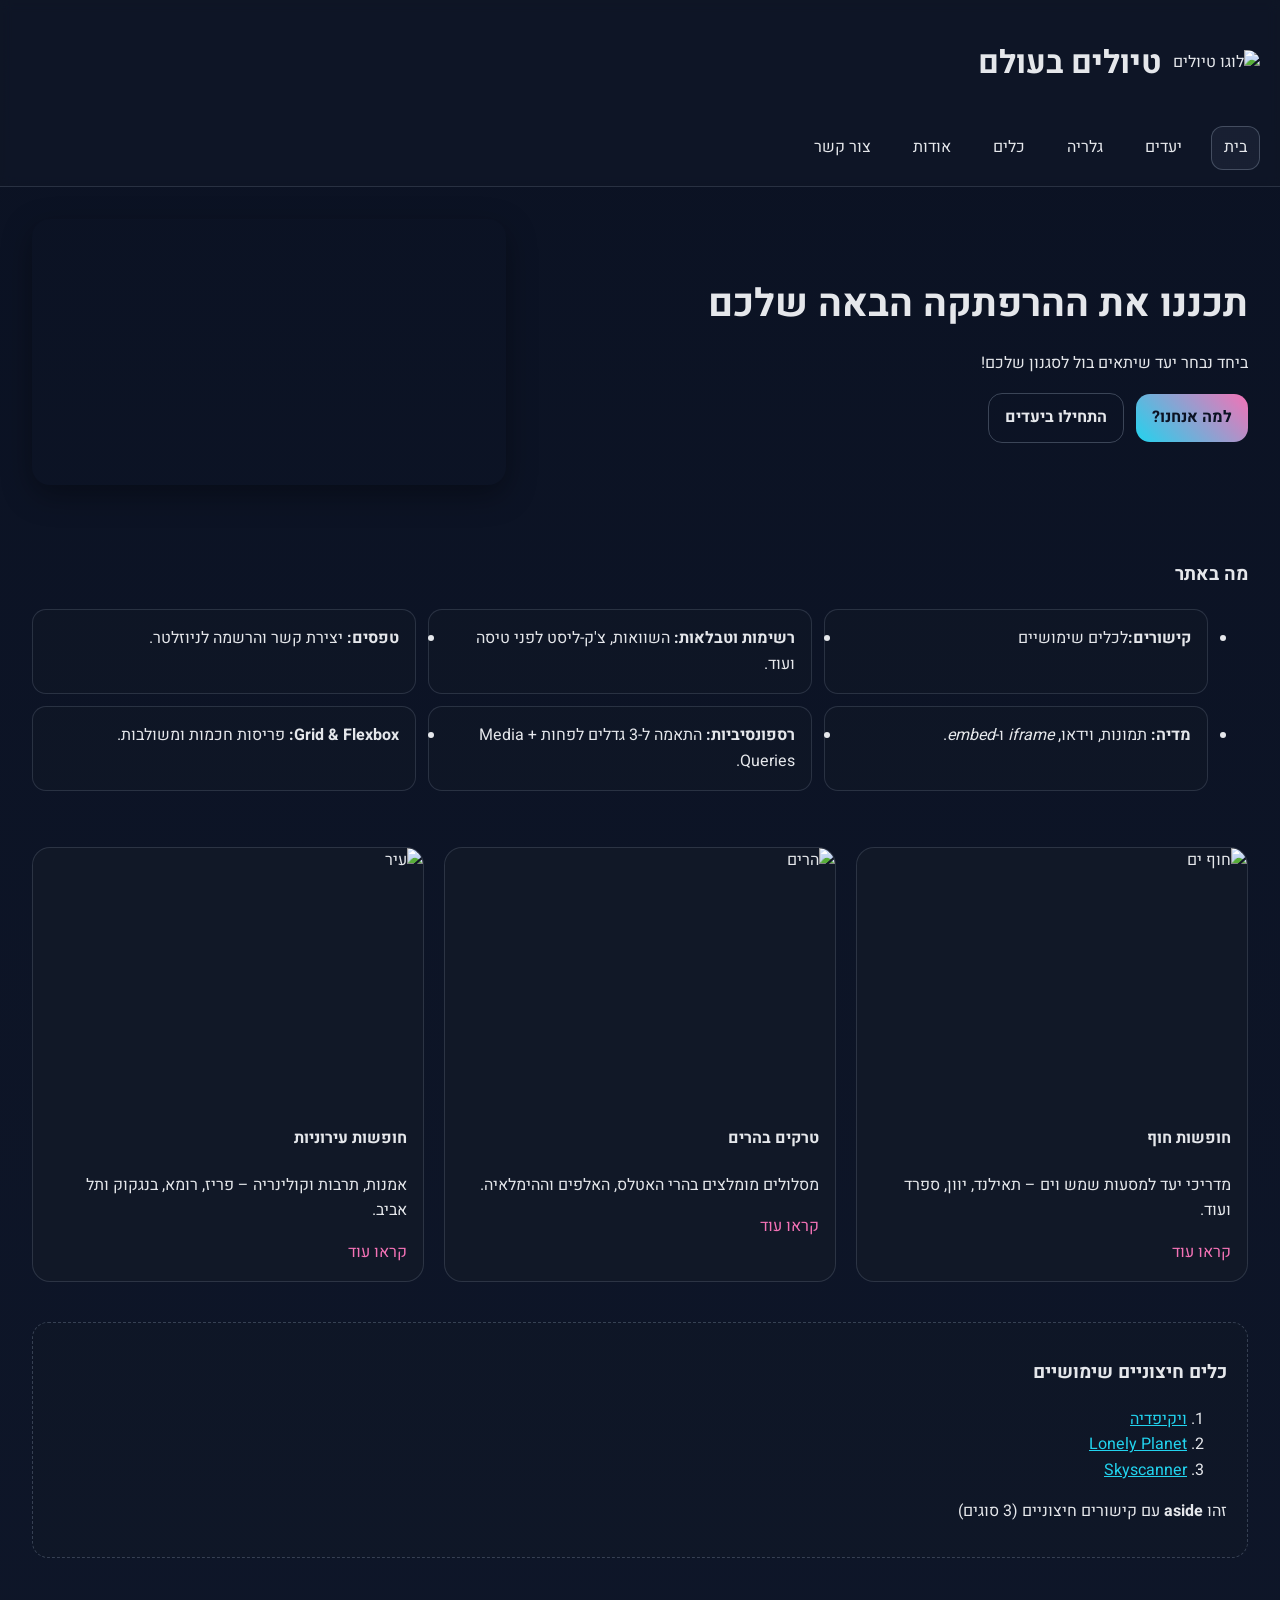
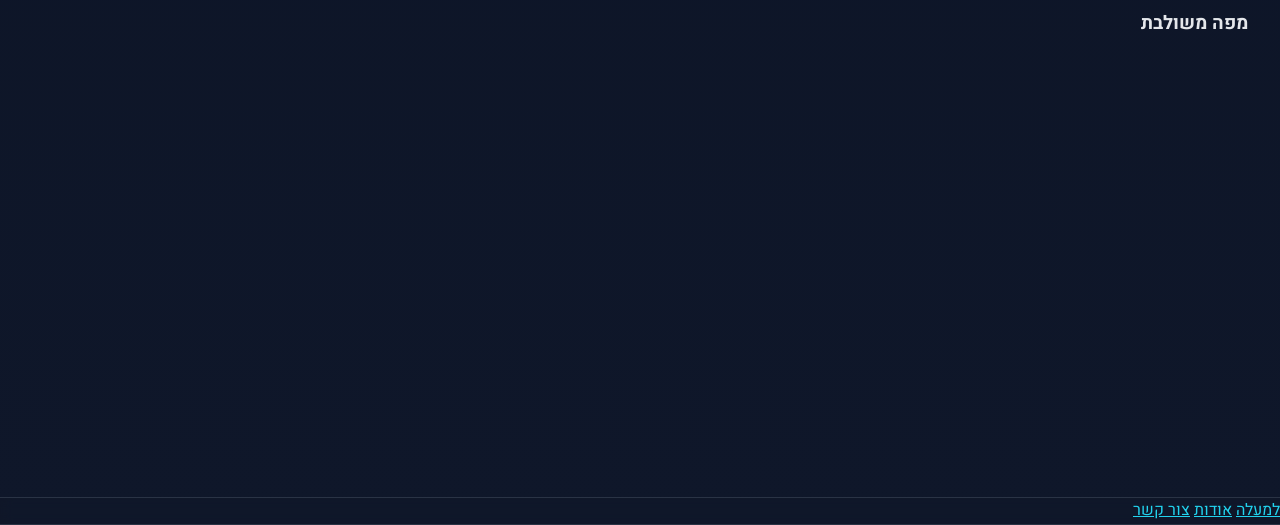
==== index.html @ 6a308fdc "Initial commit" ====
<!doctype html>
<html lang="he" dir="rtl">
<head>
  <meta charset="utf-8" />
  <meta name="viewport" content="width=device-width, initial-scale=1" />
  <title>טיולים בעולם – דף הבית</title>
  <link rel="preconnect" href="https://fonts.googleapis.com">
  <link rel="preconnect" href="https://fonts.gstatic.com" crossorigin>
  <link href="https://fonts.googleapis.com/css2?family=Heebo:wght@300;400;600;800&display=swap" rel="stylesheet">
  <link rel="stylesheet" href="styles.css" />
</head>
<body>
  <header class="site-header">
    <div class="branding">
      <img src="https://picsum.photos/seed/travel/60/60" alt="לוגו טיולים" class="logo">
      <h1>טיולים בעולם</h1>
    </div>
    <nav class="navbar" aria-label="ניווט ראשי">
      <a href="index.html" class="active">בית</a>
      <a href="destinations.html">יעדים</a>
      <a href="gallery.html">גלריה</a>
      <a href="tools.html">כלים</a>
      <a href="about.html">אודות</a>
      <a href="contact.html">צור קשר</a>
    </nav>
  </header>

  <main>
    <section class="hero">
      <div class="hero-content">
        <h2>תכננו את ההרפתקה הבאה שלכם</h2>
        <p>ביחד נבחר יעד שיתאים בול לסגנון שלכם! </p>
        <a class="btn" href="#why-us">למה אנחנו?</a>
        <a class="btn btn-alt" href="destinations.html">התחילו ביעדים</a>
      </div>
      <div class="hero-media">
       <iframe class="yt"
        src="https://www.youtube.com/embed/nEu50aThOj4"
        title="Your Video"
        allowfullscreen></iframe>
      </div>
    </section>

    <section id="why-us" class="features">
      <h3>מה באתר</h3>
      <ul class="feature-list">
        <li><strong>קישורים:</strong>לכלים שימושיים </li>
        <li><strong>רשימות וטבלאות:</strong> השוואות, צ'ק-ליסט לפני טיסה ועוד.</li>
        <li><strong>טפסים:</strong> יצירת קשר והרשמה לניוזלטר.</li>
        <li><strong>מדיה:</strong> תמונות, וידאו, <em>iframe</em> ו-<em>embed</em>.</li>
        <li><strong>רספונסיביות:</strong> התאמה ל-3 גדלים לפחות + Media Queries.</li>
        <li><strong>Grid & Flexbox:</strong> פריסות חכמות ומשולבות.</li>
      </ul>
    </section>

    <section class="cards-grid">
      <article class="card">
        <img src="https://picsum.photos/seed/beach/600/400" alt="חוף ים">
        <div class="card-body">
          <h4>חופשות חוף</h4>
          <p>מדריכי יעד למסעות שמש וים – תאילנד, יוון, ספרד ועוד.</p>
          <a class="text-link" href="destinations.html#beaches">קראו עוד</a>
        </div>
      </article>
      <article class="card">
        <img src="https://picsum.photos/seed/mountain/600/400" alt="הרים">
        <div class="card-body">
          <h4>טרקים בהרים</h4>
          <p>מסלולים מומלצים בהרי האטלס, האלפים וההימלאיה.</p>
          <a class="text-link" href="destinations.html#treks">קראו עוד</a>
        </div>
      </article>
      <article class="card">
        <img src="https://picsum.photos/seed/city/600/400" alt="עיר">
        <div class="card-body">
          <h4>חופשות עירוניות</h4>
          <p>אמנות, תרבות וקולינריה – פריז, רומא, בנגקוק ותל אביב.</p>
          <a class="text-link" href="destinations.html#cities">קראו עוד</a>
        </div>
      </article>
    </section>

    <aside class="cta-aside">
      <h3>כלים חיצוניים שימושיים</h3>
      <ol>
        <li><a href="https://www.wikipedia.org/" target="_blank" rel="noopener">ויקיפדיה</a></li>
        <li><a href="https://www.lonelyplanet.com/" target="_blank" rel="noopener">Lonely Planet</a></li>
        <li><a href="https://www.skyscanner.co.il/" target="_blank" rel="noopener">Skyscanner</a></li>
      </ol>
      <p>זהו <strong>aside</strong> עם קישורים חיצוניים (3 סוגים)</p>
    </aside>

    <section class="media-embed">
      <h3>מפה משולבת</h3>
      <iframe class="map" src="https://www.google.com/maps/embed?pb=!1m18!1m12!1m3!1d2624.736508045017!2d2.2922927156748035!3d48.858373608740364!2m3!1f0!2f0!3f0!3m2!1i1024!2i768!4f13.1!3m3!1m2!1s0x47e66fcc8d7b2b71%3A0x8e5b1e6d4d2d4!2sEiffel%20Tower!5e0!3m2!1she!2sil!4v1610000000000" loading="lazy" title="מפת אייפל"></iframe>

      <!-- <h3>מסמך PDF משובץ (Embed)</h3>
      <embed src="תיאור הפרויקט.pdf" type="application/pdf" width="100%" height="400" /> -->
    </section>
  </main>

  <footer class="site-footer">
    <nav class="footer-nav">
      <a href="#top">למעלה</a>
      <a href="about.html">אודות</a>
      <a href="contact.html">צור קשר</a>
    </nav>
  </footer>
</body>
</html>
---- styles.css ----
/* בסיס */
:root{
  --bg:#0f172a;
  --card:#111827;
  --text:#e5e7eb;
  --muted:#94a3b8;
  --accent:#22d3ee;
  --accent-2:#f472b6;
}

*{box-sizing:border-box}
html,body{margin:0;padding:0;font-family:'Heebo',system-ui,Segoe UI,Arial}
body{background:linear-gradient(180deg,#0b1223,#0f172a);color:var(--text);line-height:1.6}

a{color:var(--accent)}
a:hover{opacity:.9}

.site-header,.site-footer{
  background:rgba(17,24,39,.6);
  backdrop-filter:saturate(1.2) blur(6px);
  border-bottom:1px solid rgba(148,163,184,.2);
  position:sticky; top:0; z-index:100;
}
.site-footer{position:static; border-top:1px solid rgba(148,163,184,.2); margin-top:3rem}

.branding{display:flex; align-items:center; gap:.75rem; padding:1rem 1.25rem}
.logo{border-radius:14px}

.navbar{display:flex; flex-wrap:wrap; gap:.5rem 1rem; padding:0 1.25rem 1rem}
.navbar a{padding:.5rem .75rem; border-radius:12px; text-decoration:none; color:var(--text); border:1px solid transparent}
.navbar a.active,.navbar a:hover{border-color:rgba(148,163,184,.35); background:rgba(148,163,184,.08)}

.hero{display:grid; grid-template-columns:1.2fr .8fr; gap:2rem; padding:2rem; align-items:center}
.hero .yt{width:100%; aspect-ratio:16/9; border:0; border-radius:18px; box-shadow:0 10px 30px rgba(0,0,0,.35)}
.hero-content h2{font-size:clamp(1.6rem,3vw,2.4rem); margin:.25rem 0}
.btn{display:inline-block; padding:.7rem 1rem; margin-inline-end:.5rem; border-radius:14px; background:linear-gradient(45deg,var(--accent),var(--accent-2)); color:#0b1223; font-weight:700; text-decoration:none; border:0; cursor:pointer}
.btn-alt{background:transparent; color:var(--text); border:1px solid rgba(148,163,184,.35)}
.text-link{color:var(--accent-2); text-decoration:none}

.features{padding:1rem 2rem}
.feature-list{display:grid; grid-template-columns:repeat(3,1fr); gap:.75rem}
.feature-list li{background:rgba(17,24,39,.6); border:1px solid rgba(148,163,184,.2); border-radius:14px; padding:1rem}

.cards-grid{display:grid; grid-template-columns:repeat(3,1fr); gap:1.25rem; padding:1.5rem 2rem}
.card{background:var(--card); border:1px solid rgba(148,163,184,.2); border-radius:18px; overflow:hidden; transform:translateY(0); transition:transform .2s ease}
.card:hover{transform:translateY(-6px)}
.card img{display:block; width:100%; height:240px; object-fit:cover}
.card-body{padding:1rem}

.cta-aside{background:rgba(17,24,39,.5); border:1px dashed rgba(148,163,184,.3); margin:1rem 2rem; padding:1rem 1.25rem; border-radius:16px}

.media-embed{padding:1rem 2rem; display:grid; gap:1rem}
.media-embed .map{width:100%; min-height:360px; border:0; border-radius:14px}

.table{width:100%; border-collapse:collapse; background:rgba(17,24,39,.5); border-radius:14px; overflow:hidden}
.table th,.table td{padding:.6rem .8rem; border-bottom:1px solid rgba(148,163,184,.2); text-align:right}
.table thead th{background:rgba(148,163,184,.15)}

.subnav{display:flex; gap:.5rem; flex-wrap:wrap; padding:0 1.25rem}
.subnav a{padding:.4rem .7rem; border:1px solid rgba(148,163,184,.3); border-radius:12px; text-decoration:none; color:var(--text)}

.cards-list{display:flex; gap:.5rem; flex-wrap:wrap; list-style:disc inside; background:rgba(17,24,39,.5); padding:1rem; border-radius:14px}

.gallery-grid{display:grid; grid-template-columns:repeat(3,1fr); gap:.75rem; padding:1rem 2rem}
.gallery-grid figure{margin:0; background:rgba(17,24,39,.5); border:1px solid rgba(148,163,184,.15); border-radius:14px; overflow:hidden}
.gallery-grid img{display:block; width:100%; height:220px; object-fit:cover}
.gallery-grid figcaption{padding:.5rem .75rem; color:var(--muted); font-size:.9rem}

.tool-grid{display:grid; grid-template-columns:repeat(3,1fr); gap:1rem; padding:1rem 2rem}
.tool-card{background:var(--card); border:1px solid rgba(148,163,184,.2); border-radius:16px; padding:1rem}
.tool-card .btn{margin-top:.5rem}

.content{padding:1rem 2rem}
.contact-form{background:rgba(17,24,39,.5); border:1px solid rgba(148,163,184,.2); border-radius:16px; padding:1rem}
.contact-form label{display:block; margin:.6rem 0}
.contact-form input,.contact-form select,.contact-form textarea{width:100%; padding:.6rem .7rem; border-radius:12px; border:1px solid rgba(148,163,184,.35); background:#0b1223; color:var(--text)}
.contact-form fieldset{border:1px solid rgba(148,163,184,.35); border-radius:12px; padding:1rem}
.contact-form fieldset.inline label{display:inline-flex; gap:.4rem; margin-inline-end:1rem}

/* אנימציות */
@keyframes fadeInUp{from{opacity:0; transform:translateY(10px)} to{opacity:1; transform:translateY(0)}}
.hero,.cards-grid .card,.gallery-grid figure,.tool-card{animation:fadeInUp .5s ease both}

/* רספונסיביות */
@media (max-width: 1024px){
  .hero{grid-template-columns:1fr}
  .feature-list{grid-template-columns:repeat(2,1fr)}
  .cards-grid{grid-template-columns:repeat(2,1fr)}
  .gallery-grid{grid-template-columns:repeat(2,1fr)}
  .tool-grid{grid-template-columns:repeat(2,1fr)}
}

@media (max-width: 768px){
  .feature-list{grid-template-columns:1fr}
  .cards-grid{grid-template-columns:1fr}
  .gallery-grid{grid-template-columns:1fr}
  .tool-grid{grid-template-columns:1fr}
  .navbar{gap:.25rem}
}
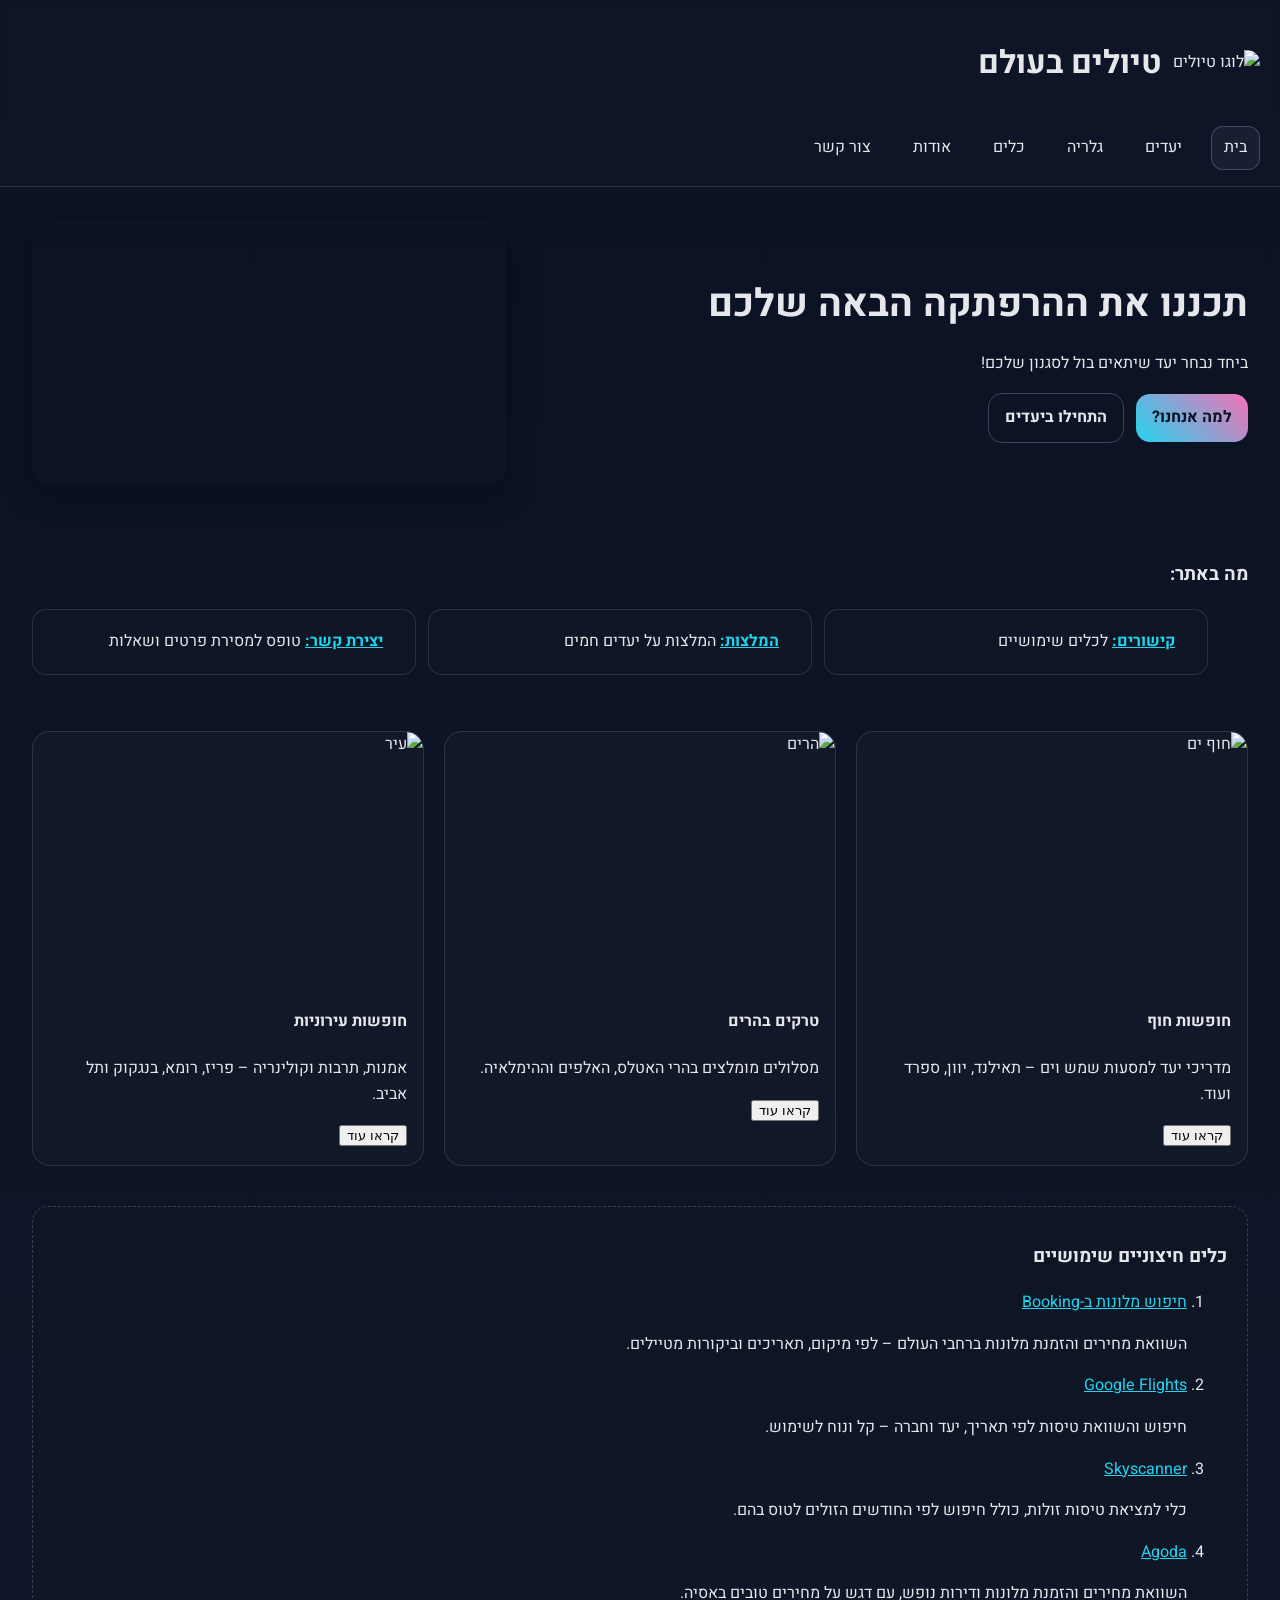
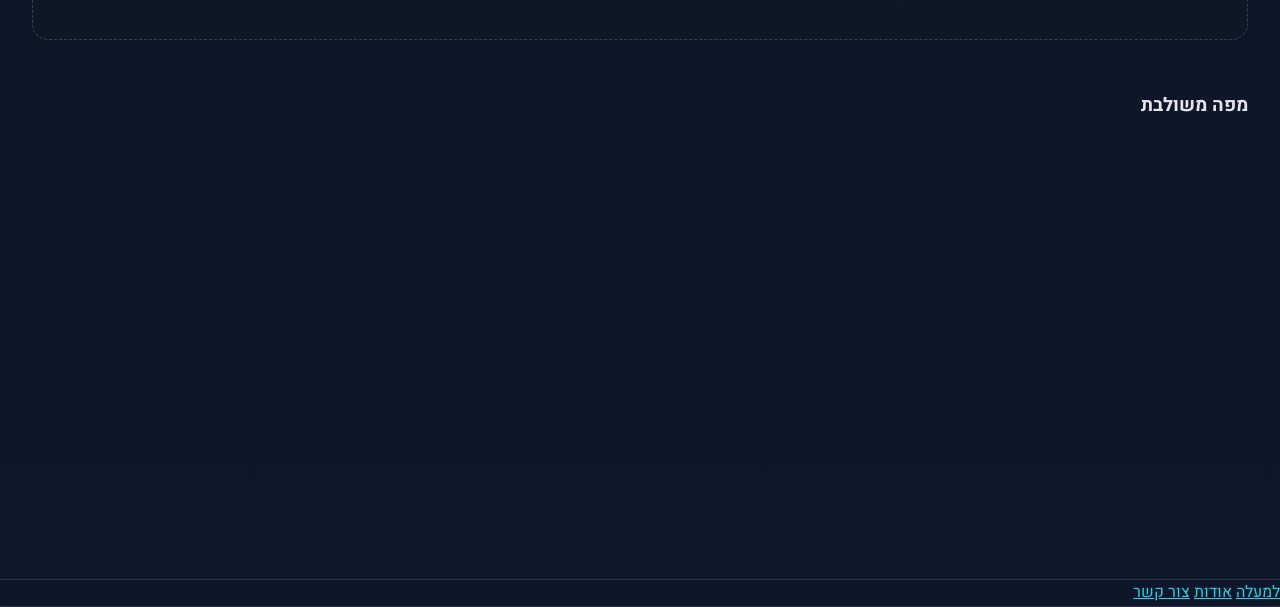
==== commit cbdd5abd: "add a change" ====
--- a/index.html
+++ b/index.html
@@ -42,14 +42,19 @@
     </section>
 
     <section id="why-us" class="features">
-      <h3>מה באתר</h3>
+      <h3>מה באתר:</h3>
       <ul class="feature-list">
-        <li><strong>קישורים:</strong>לכלים שימושיים </li>
-        <li><strong>רשימות וטבלאות:</strong> השוואות, צ'ק-ליסט לפני טיסה ועוד.</li>
-        <li><strong>טפסים:</strong> יצירת קשר והרשמה לניוזלטר.</li>
-        <li><strong>מדיה:</strong> תמונות, וידאו, <em>iframe</em> ו-<em>embed</em>.</li>
-        <li><strong>רספונסיביות:</strong> התאמה ל-3 גדלים לפחות + Media Queries.</li>
-        <li><strong>Grid & Flexbox:</strong> פריסות חכמות ומשולבות.</li>
+        <li>
+        <strong><a href="tools.html">קישורים:</a></strong>
+         לכלים שימושיים  </li>
+        <li>
+      <strong><a href="destinations.html">המלצות:</a></strong>
+           המלצות על יעדים חמים
+        </li>
+        <li>
+      <strong><a href="contact.html">יצירת קשר:</a></strong>
+          טופס למסירת פרטים ושאלות
+        </li>
       </ul>
     </section>
 
@@ -59,7 +64,7 @@
         <div class="card-body">
           <h4>חופשות חוף</h4>
           <p>מדריכי יעד למסעות שמש וים – תאילנד, יוון, ספרד ועוד.</p>
-          <a class="text-link" href="destinations.html#beaches">קראו עוד</a>
+         <button class="open-modal" data-modal="modal-beach">קראו עוד</button>
         </div>
       </article>
       <article class="card">
@@ -67,7 +72,7 @@
         <div class="card-body">
           <h4>טרקים בהרים</h4>
           <p>מסלולים מומלצים בהרי האטלס, האלפים וההימלאיה.</p>
-          <a class="text-link" href="destinations.html#treks">קראו עוד</a>
+      <button class="open-modal" data-modal="modal-mountain">קראו עוד</button>
         </div>
       </article>
       <article class="card">
@@ -75,20 +80,46 @@
         <div class="card-body">
           <h4>חופשות עירוניות</h4>
           <p>אמנות, תרבות וקולינריה – פריז, רומא, בנגקוק ותל אביב.</p>
-          <a class="text-link" href="destinations.html#cities">קראו עוד</a>
+      <button class="open-modal" data-modal="modal-city">קראו עוד</button>
         </div>
       </article>
     </section>
 
-    <aside class="cta-aside">
-      <h3>כלים חיצוניים שימושיים</h3>
-      <ol>
-        <li><a href="https://www.wikipedia.org/" target="_blank" rel="noopener">ויקיפדיה</a></li>
-        <li><a href="https://www.lonelyplanet.com/" target="_blank" rel="noopener">Lonely Planet</a></li>
-        <li><a href="https://www.skyscanner.co.il/" target="_blank" rel="noopener">Skyscanner</a></li>
-      </ol>
-      <p>זהו <strong>aside</strong> עם קישורים חיצוניים (3 סוגים)</p>
-    </aside>
+ <aside class="cta-aside">
+  <h3>כלים חיצוניים שימושיים</h3>
+  <ol>
+    <li>
+      <a href="https://www.booking.com/index.he.html?aid=2311236;label=he-ps-booking-desktop-fBrmKvtk81IyO2vUSk0mHQS652828998955:pl:ta:p1:p2:ac:ap:neg:fi:tikwd-34548908264:lp20517:li2275:dec:dm;ws=&gad_source=1&gad_campaignid=19655506740&gbraid=0AAAAAD_Ls1KrPvZBAaaLByDWcRbTwrRSs&gclid=Cj0KCQiAq7HIBhDoARIsAOATDxB25TuTrfJXOy1tIqGbc4gS5a4b6pDXhmlf1C6vRHygtPNF0jC9hegaAodbEALw_wcB"
+         target="_blank" rel="noopener">
+        חיפוש מלונות ב-Booking
+      </a>
+      <p>השוואת מחירים והזמנת מלונות ברחבי העולם – לפי מיקום, תאריכים וביקורות מטיילים.</p>
+    </li>
+
+    <li>
+      <a href="https://www.google.com/travel/flights?gl=IL&hl=iw" target="_blank" rel="noopener">
+        Google Flights
+      </a>
+      <p>חיפוש והשוואת טיסות לפי תאריך, יעד וחברה – קל ונוח לשימוש.</p>
+    </li>
+
+    <li>
+      <a href="https://www.skyscanner.co.il/" target="_blank" rel="noopener">
+        Skyscanner
+      </a>
+      <p>כלי למציאת טיסות זולות, כולל חיפוש לפי החודשים הזולים לטוס בהם.</p>
+    </li>
+
+    <li>
+      <a href="https://www.agoda.com/he-il/?site_id=1922880&tag=44be70fe-8902-4252-a095-d846f9409500&gad_source=1&gad_campaignid=21041722931&gbraid=0AAAAAD-GdVmI1EYaxubTMyjRExHdUL_kU&device=c&network=g&adid=695886449405&rand=18320722754039949476&aud=kwd-368178477113&gclid=Cj0KCQiAq7HIBhDoARIsAOATDxD1J8FB1c3eo5TIzvpLeAYLXjN6Qq3YyhziUsvAO57JKY3_1eTk2D0aAqXVEALw_wcB&pslc=1&ds=ik%2F5mwYyNVmAm%2Bye"
+         target="_blank" rel="noopener">
+        Agoda
+      </a>
+      <p>השוואת מחירים והזמנת מלונות ודירות נופש, עם דגש על מחירים טובים באסיה.</p>
+    </li>
+  </ol>
+</aside>
+
 
     <section class="media-embed">
       <h3>מפה משולבת</h3>
@@ -106,5 +137,83 @@
       <a href="contact.html">צור קשר</a>
     </nav>
   </footer>
+ <!-- Modal חופשות חוף -->
+<div id="modal-beach" class="modal">
+  <div class="modal-content">
+    <span class="close">&times;</span>
+    <h3>חופשות חוף</h3>
+<p>
+חופשות חוף הן הזדמנות מושלמת להתנתק מהשגרה, להירגע מול הים ולספוג שמש טובה.
+בכל יעד חופי יש קסם אחר – מים בצבע טורקיז, חולות לבנים, עצי דקל ורוח נעימה.
+</p>
+<p>
+באתר תוכלו למצוא המלצות על חופים ומפרצים קסומים בתאילנד, יוון וספרד,
+כולל אזורים שקטים יותר לטיול רגוע, וחופים תוססים עם חיי לילה צבעוניים.
+</p>
+
+<p>
+טיפים חשובים לחופשת חוף:
+<ul>
+  <li>בדקו את העונה המתאימה ביותר ליעד (מונסון/רוחות/עומסים).</li>
+  <li>אל תשכחו קרם הגנה, כובע, מים וקריאת מזג אוויר יומית.</li>
+  <li>שלבו חוויות כמו מסאז' על הים, שקיעות, שייט או שנורקל.</li>
+</ul>
+</p>
+
+<p>
+לא משנה מה הסגנון שלכם – ריזורט מפנק, אכסנייה צעירה או חופים שקטים –
+העיקר לתת לים להירגע את הנשמה 🌊✨
+</p>
+  </div>
+</div>
+
+<!-- Modal טרקים -->
+<div id="modal-mountain" class="modal">
+  <div class="modal-content">
+    <span class="close">&times;</span>
+    <h3>טרקים בהרים</h3>
+<p>
+טרקים בהרים הם חוויה שמשלבת טבע עוצמתי, אתגר פיזי, אוויר נקי ורגעים שאין להם תחליף.
+אין כמו ההרגשה של הליכה בין פסגות, מפלים, יערות ועמקים אינסופיים – והכל בקצב אישי.
+</p>
+
+<p>
+באתר תוכלו למצוא המלצות לטרקים בדרגות קושי שונות:
+מתחילים שמעוניינים במסלול רגוע של יום אחד,
+ועד למיטיבי לכת היוצאים למסעות של כמה ימים בין פסגות גבוהות.
+</p>
+
+<p>
+טיפים חשובים לקראת יציאה לטרק:
+<ul>
+  <li>בחרו מסלול שמתאים ליכולת ולניסיון שלכם – לא חייבים להתחיל קשה.</li>
+  <li>ודאו שיש לכם נעלי הליכה טובות ונוחות – ההבדל מורגש מכל צעד.</li>
+  <li>בדקו תחזית מזג אוויר וגובה המסלול במיוחד אם מדובר באזורים גבוהים.</li>
+  <li>אל תשכחו מים, שכבת לבוש נוספת ומצלמה – הנופים שווים תיעוד.</li>
+</ul>
+</p>
+
+<p>
+טרק טוב הוא לא רק מסלול – הוא מסע פנימי.
+רגע לעצמך, לנשימה, לשקט, וליופי שעוטף אותך מכל כיוון 🌄✨
+</p>
+    
+  </div>
+</div>
+
+<!-- Modal חופשות עירוניות -->
+<div id="modal-city" class="modal">
+  <div class="modal-content">
+    <span class="close">&times;</span>
+    <h3>חופשות עירוניות</h3>
+    <p>מה לעשות בערים הגדולות, איפה לאכול, איפה לבלות ומה אסור לפספס.</p>
+  </div>
+</div>
+<script src="script.js"></script>
+
 </body>
 </html>
+
+
+
+
--- a/styles.css
+++ b/styles.css
@@ -21,7 +21,13 @@
   border-bottom:1px solid rgba(148,163,184,.2);
   position:sticky; top:0; z-index:100;
 }
-.site-footer{position:static; border-top:1px solid rgba(148,163,184,.2); margin-top:3rem}
+
+.site-footer
+{
+  position:static;
+   border-top:1px solid rgba(148,163,184,.2); 
+   margin-top:3rem
+  }
 
 .branding{display:flex; align-items:center; gap:.75rem; padding:1rem 1.25rem}
 .logo{border-radius:14px}
@@ -38,8 +44,17 @@
 .text-link{color:var(--accent-2); text-decoration:none}
 
 .features{padding:1rem 2rem}
-.feature-list{display:grid; grid-template-columns:repeat(3,1fr); gap:.75rem}
-.feature-list li{background:rgba(17,24,39,.6); border:1px solid rgba(148,163,184,.2); border-radius:14px; padding:1rem}
+.feature-list
+{ 
+list-style: none;
+display:grid; grid-template-columns:repeat(3,1fr); gap:.75rem
+}
+.feature-list li {
+  background:rgba(17,24,39,.6);
+   border:1px solid rgba(148,163,184,.2);
+    border-radius:14px;
+     padding:1.2rem 2rem
+}
 
 .cards-grid{display:grid; grid-template-columns:repeat(3,1fr); gap:1.25rem; padding:1.5rem 2rem}
 .card{background:var(--card); border:1px solid rgba(148,163,184,.2); border-radius:18px; overflow:hidden; transform:translateY(0); transition:transform .2s ease}
@@ -97,3 +112,28 @@
   .tool-grid{grid-template-columns:1fr}
   .navbar{gap:.25rem}
 }
+/* Modal בסיס */
+.modal {
+  display: none;                 /* מוסתר כברירת מחדל */
+  position: fixed;
+  inset: 0;
+  background: rgba(0,0,0,.65);
+  backdrop-filter: blur(6px);
+  justify-content: center;
+  align-items: center;
+  z-index: 999;
+}
+.modal-content {
+  background: #111827;
+  border: 1px solid rgba(148,163,184,.3);
+  border-radius: 14px;
+  padding: 1.5rem 2rem;
+  width: min(480px, 92%);
+}
+.modal .close {
+  float: left;                   /* RTL – X בצד שמאל */
+  cursor: pointer;
+  font-size: 1.6rem;
+  line-height: 1;
+  color: #fff;
+}
